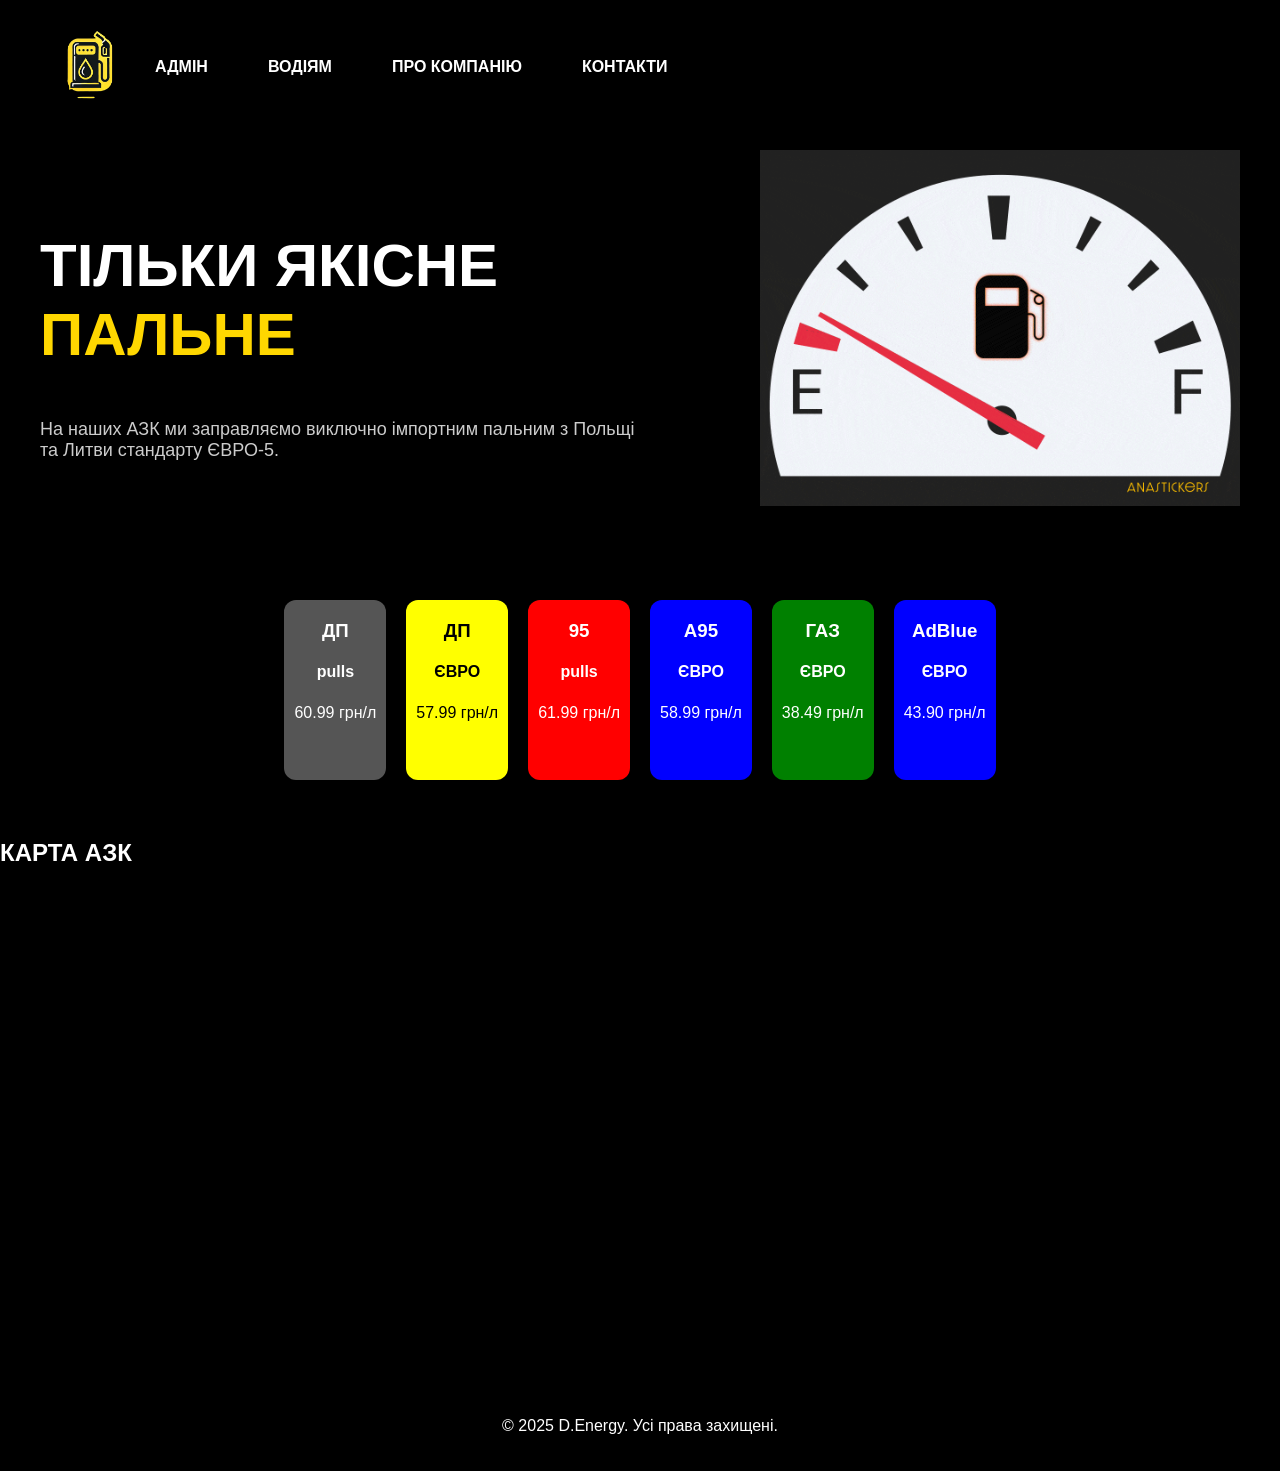
==== page/index.html @ 10762867 "Часткова реалізація проекту" ====
<!DOCTYPE html>
<html lang="uk">
<head>
    <meta charset="UTF-8">
    <meta name="viewport" content="width=device-width, initial-scale=1.0">
    <title>D.Energy | Пальне</title>
    <link rel="stylesheet" href="/styles.css">
    <link rel="stylesheet" href="/modal.css">
</head>
<body>

<header>
    <div class="logo">
        <img src="/photo/image.png" alt="D.Energy">
    </div>
    <nav>
        <ul>
            <li><a href="/page/access.html">АДМІН</a></li>
            <li><a href="#" id="drives-link">ВОДІЯМ</a></li>
            <li><a href="#">ПРО КОМПАНІЮ</a></li>
            <li><a href="#">КОНТАКТИ</a></li>
        </ul>
    </nav>
</header>

<div id="login-modal" class="modal">
    <div class="modal-content">
        <span class="close">&times;</span>
        <h2>Вхід для адміністратора</h2>
        <input type="text" id="username" placeholder="Ім'я користувача">
        <input type="password" id="password" placeholder="Пароль">
        <button id="login-button">Увійти</button>
        <p id="error-message"></p>
    </div>
</div>

<section class="hero">
    <div class="hero-text">
        <h1>ТІЛЬКИ ЯКІСНЕ <span>ПАЛЬНЕ</span></h1>
        <p>На наших АЗК ми заправляємо виключно імпортним пальним з Польщі та Литви стандарту ЄВРО-5.</p>
    </div>
    <div class="hero-image">
        <img src="/photo/Fuel.gif">
    </div>
</section>

<section class="fuel-prices">
    <div class="fuel-item diesel-pull">
        <h3>ДП</h3>
        <h4>pulls</h4>
        <p>60.99 грн/л</p>
    </div>
    <div class="fuel-item diesel-euro">
        <h3>ДП</h3>
        <h4>ЄВРО</h4>
        <p>57.99 грн/л</p>
    </div>
    <div class="fuel-item petrol-95">
        <h3>95</h3>
        <h4>pulls</h4>
        <p>61.99 грн/л</p>
    </div>
    <div class="fuel-item petrol-95-euro">
        <h3>А95</h3>
        <h4>ЄВРО</h4>
        <p>58.99 грн/л</p>
    </div>
    <div class="fuel-item gas">
        <h3>ГАЗ</h3>
        <h4>ЄВРО</h4>
        <p>38.49 грн/л</p>
    </div>
    <div class="fuel-item adblue">
        <h3>AdBlue</h3>
        <h4>ЄВРО</h4>
        <p>43.90 грн/л</p>
    </div>
</section>

<section id="map-section" class="hidden">
    <h2>КАРТА АЗК</h2>
    <iframe src="https://www.google.com/maps/embed?pb=!1m18!1m12!1m3!1d2594.647752387911!2d27.002835976035303!3d49.4344731599942!2m3!1f0!2f0!3f0!3m2!1i1024!2i768!4f13.1!3m3!1m2!1s0x473207a946540969%3A0x16451caef4d78188!2z0LLRg9C70LjRhtGPINCX0LDRgNGW0YfQsNC90YHRjNC60LAsIDEwLzQsINCl0LzQtdC70YzQvdC40YbRjNC60LjQuSwg0KXQvNC10LvRjNC90LjRhtGM0LrQsCDQvtCx0LvQsNGB0YLRjCwgMjkwMDA!5e0!3m2!1suk!2sua!4v1743250089898!5m2!1suk!2sua" 
    width="1500" 
    height="450" 
    style="border:0;" 
    allowfullscreen="" 
    loading="lazy"
    referrerpolicy="no-referrer-when-downgrade"></iframe>
</section>

<footer>
    <p>© 2025 D.Energy. Усі права захищені.</p>
</footer>

<script src="/modules/auth.js"></script>
<script src="/modules/script.js"></script>

</body>
</html>
---- styles.css ----
body {
    font-family: Arial, sans-serif;
    margin: 0;
    padding: 0;
    background-color: #000;
    color: white;
}

header {
    display: flex;
    justify-content: flex-start;
    align-items: center;
    padding: 15px 40px;
    background: black;
    position: fixed;
    width: 100%;
    top: 0;
    left: 0;
    z-index: 1000;
}

.logo img {
    width: 100px; 
    height: 100px;  
}

nav ul {
    list-style: none;
    display: flex;
    gap: 30px;
    padding: 0;
    margin: 0;
}

nav ul li {
    display: inline;
}

nav ul li a {
    text-decoration: none;
    color: white;
    font-weight: bold;
}

.header-right {
    display: flex;
    gap: 15px;
}

.hero {
    display: flex;
    align-items: center;
    justify-content: space-between;
    padding: 150px 40px 50px;
}

.hero-text {
    max-width: 50%;
}

.hero h1 {
    font-size: 60px;
    text-transform: uppercase;
    font-weight: bold;
}

.hero h1 span {
    color: #ffd700;
}

.hero p {
    font-size: 18px;
    color: #ccc;
}



.fuel-prices {
    display: flex;
    justify-content: center;
    gap: 20px;
    padding: 40px;
}

.fuel-item {
    background: #111;
    padding: 15px 10px; 
    border-radius: 12px;
    text-align: center;
    transition: transform 0.3s;
    min-height: 150px;
}

.fuel-item h3, 
.fuel-item p {
    margin: 5px 0; 
    line-height: 1.2; 
}


.fuel-item:hover {
    transform: translateY(-5px);
}

.diesel-pull { background: #555;  }
.diesel-euro { background: yellow; color: black; }
.petrol-95 { background: red;  }
.petrol-95-euro { background: blue;  }
.gas { background: green;  }
.adblue { background: blue; }

/* Гіфка */
.hero-image {
    max-width: 40%;  
    position: relative;
}

.hero-image img {
    width: 100%;  
    height: auto;
}

/* Футер */
footer {
    text-align: center;
    padding: 20px;
    background: black;
    margin-top: 40px;
}


nav ul li a {
    text-decoration: none;
    color: white;
    font-weight: bold;
    display: inline-block;
    opacity: 0;
    padding: 10px 15px;
    border-radius: 5px;
    transition: all 0.3s ease-in-out;
    animation: fadeInDown 0.8s ease-out forwards;
}

nav ul li:nth-child(1) a {
    animation-delay: 0.2s;
}
nav ul li:nth-child(2) a {
    animation-delay: 0.4s;
}
nav ul li:nth-child(3) a {
    animation-delay: 0.6s;
}
nav ul li:nth-child(4) a {
    animation-delay: 0.8s;
}

/* Анімація */
@keyframes fadeInDown {
    from {
        opacity: 0;
        transform: translateY(-10px);
    }
    to {
        opacity: 1;
        transform: translateY(0);
    }
}

/* Ефект при наведенні */
nav ul li a:hover {
    transform: scale(1.2);
    background-color: #ffd700; 
    color: black; 
    transition: all 0.3s ease-in-out;
}
---- modal.css ----
.modal {
    position: fixed;
    top: 0;
    left: 0;
    width: 100%;
    height: 100%;
    background-color: rgba(0, 0, 0, 0.5);
    display: flex;
    justify-content: center;
    align-items: center;
    opacity: 0;
    visibility: hidden;
    transition: opacity 0.3s ease, visibility 0.3s ease;
}

.modal.show {
    opacity: 1;
    visibility: visible;
}

.modal-content {
    background-color: white;
    padding: 20px;
    border-radius: 5px;
    width: 300px;
    text-align: center;
    position: relative;
}

.close {
    position: absolute;
    top: 10px;
    right: 10px;
    font-size: 20px;
    cursor: pointer;
}

input {
    display: block;
    width: 100%;
    padding: 10px;
    margin: 10px 0;
    border: 1px solid #ccc;
    border-radius: 5px;
}

button {
    background: #007bff;
    color: white;
    border: none;
    padding: 10px;
    width: 100%;
    border-radius: 5px;
    cursor: pointer;
}

button:hover {
    background: #0056b3;
}
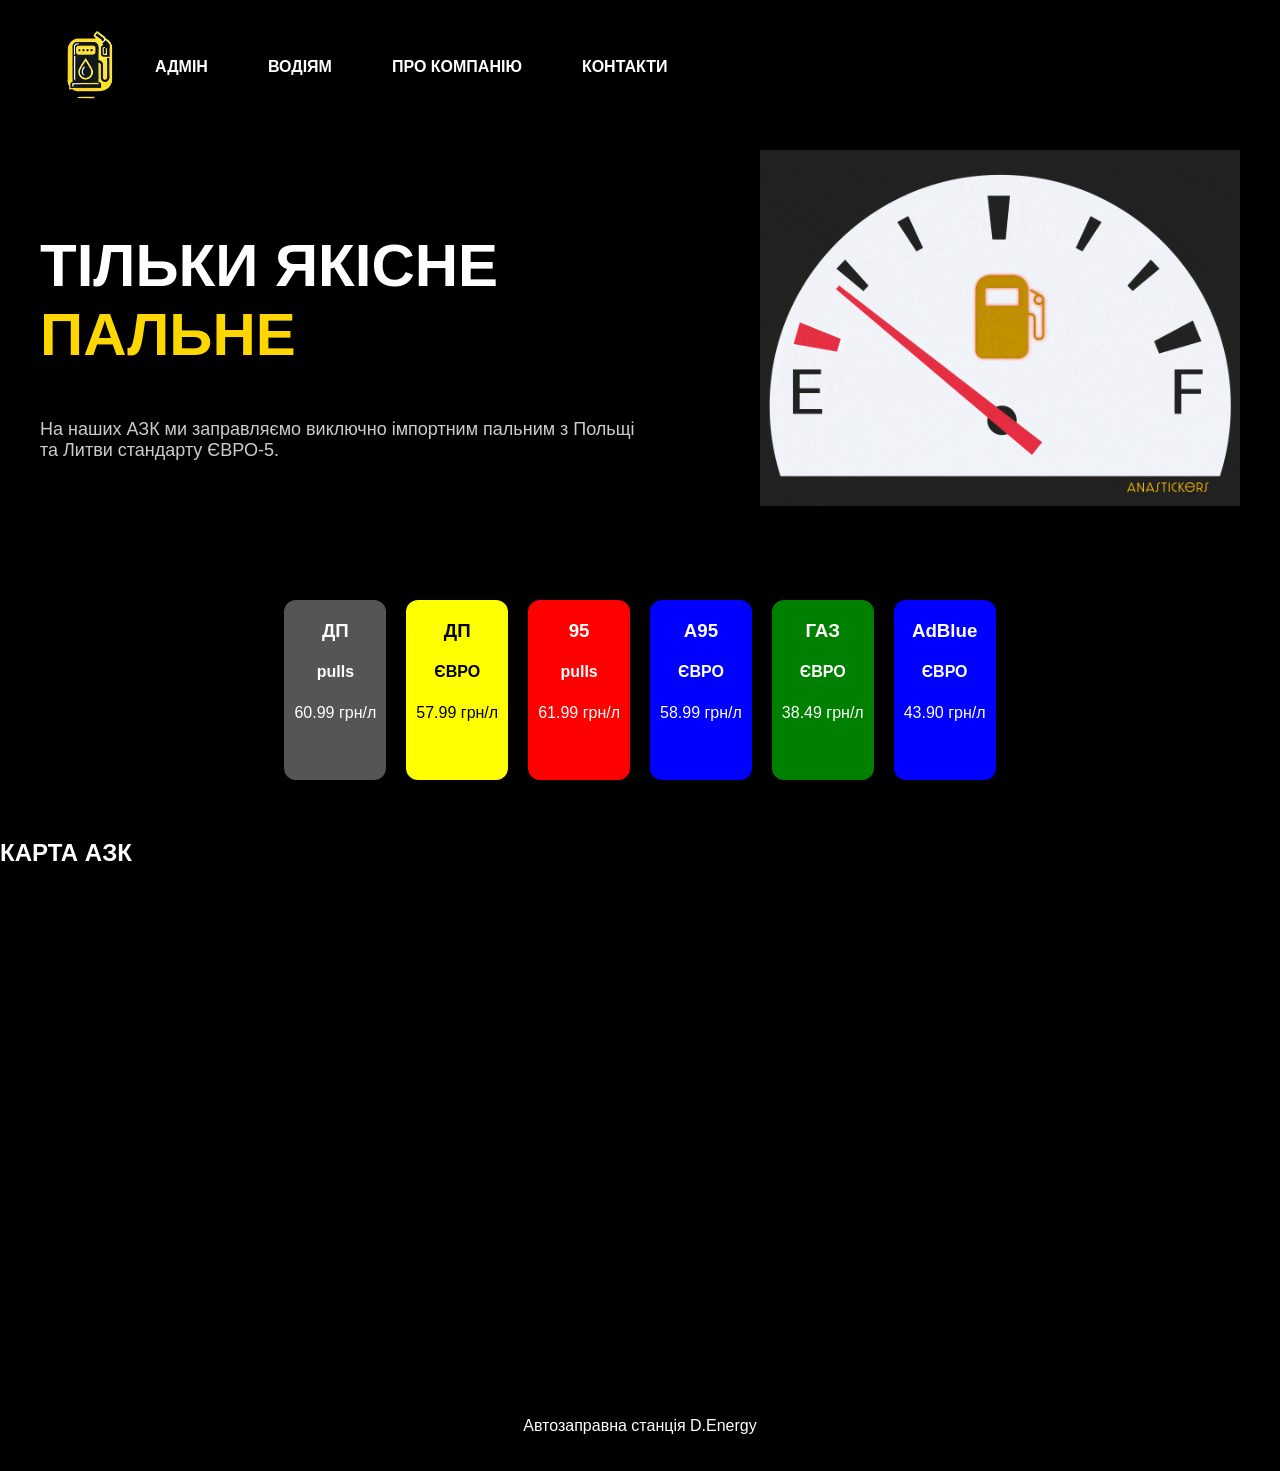
==== commit 8a113d12: "сторінка для водіїв" ====
--- a/page/index.html
+++ b/page/index.html
@@ -89,7 +89,7 @@
 </section>
 
 <footer>
-    <p>© 2025 D.Energy. Усі права захищені.</p>
+    <p>Автозаправна станція D.Energy</p>
 </footer>
 
 <script src="/modules/auth.js"></script>
--- a/styles.css
+++ b/styles.css
@@ -1,3 +1,5 @@
+
+
 body {
     font-family: Arial, sans-serif;
     margin: 0;
@@ -109,7 +111,6 @@
 .gas { background: green;  }
 .adblue { background: blue; }
 
-/* Гіфка */
 .hero-image {
     max-width: 40%;  
     position: relative;
@@ -120,7 +121,6 @@
     height: auto;
 }
 
-/* Футер */
 footer {
     text-align: center;
     padding: 20px;
@@ -154,7 +154,6 @@
     animation-delay: 0.8s;
 }
 
-/* Анімація */
 @keyframes fadeInDown {
     from {
         opacity: 0;
@@ -166,7 +165,6 @@
     }
 }
 
-/* Ефект при наведенні */
 nav ul li a:hover {
     transform: scale(1.2);
     background-color: #ffd700; 
